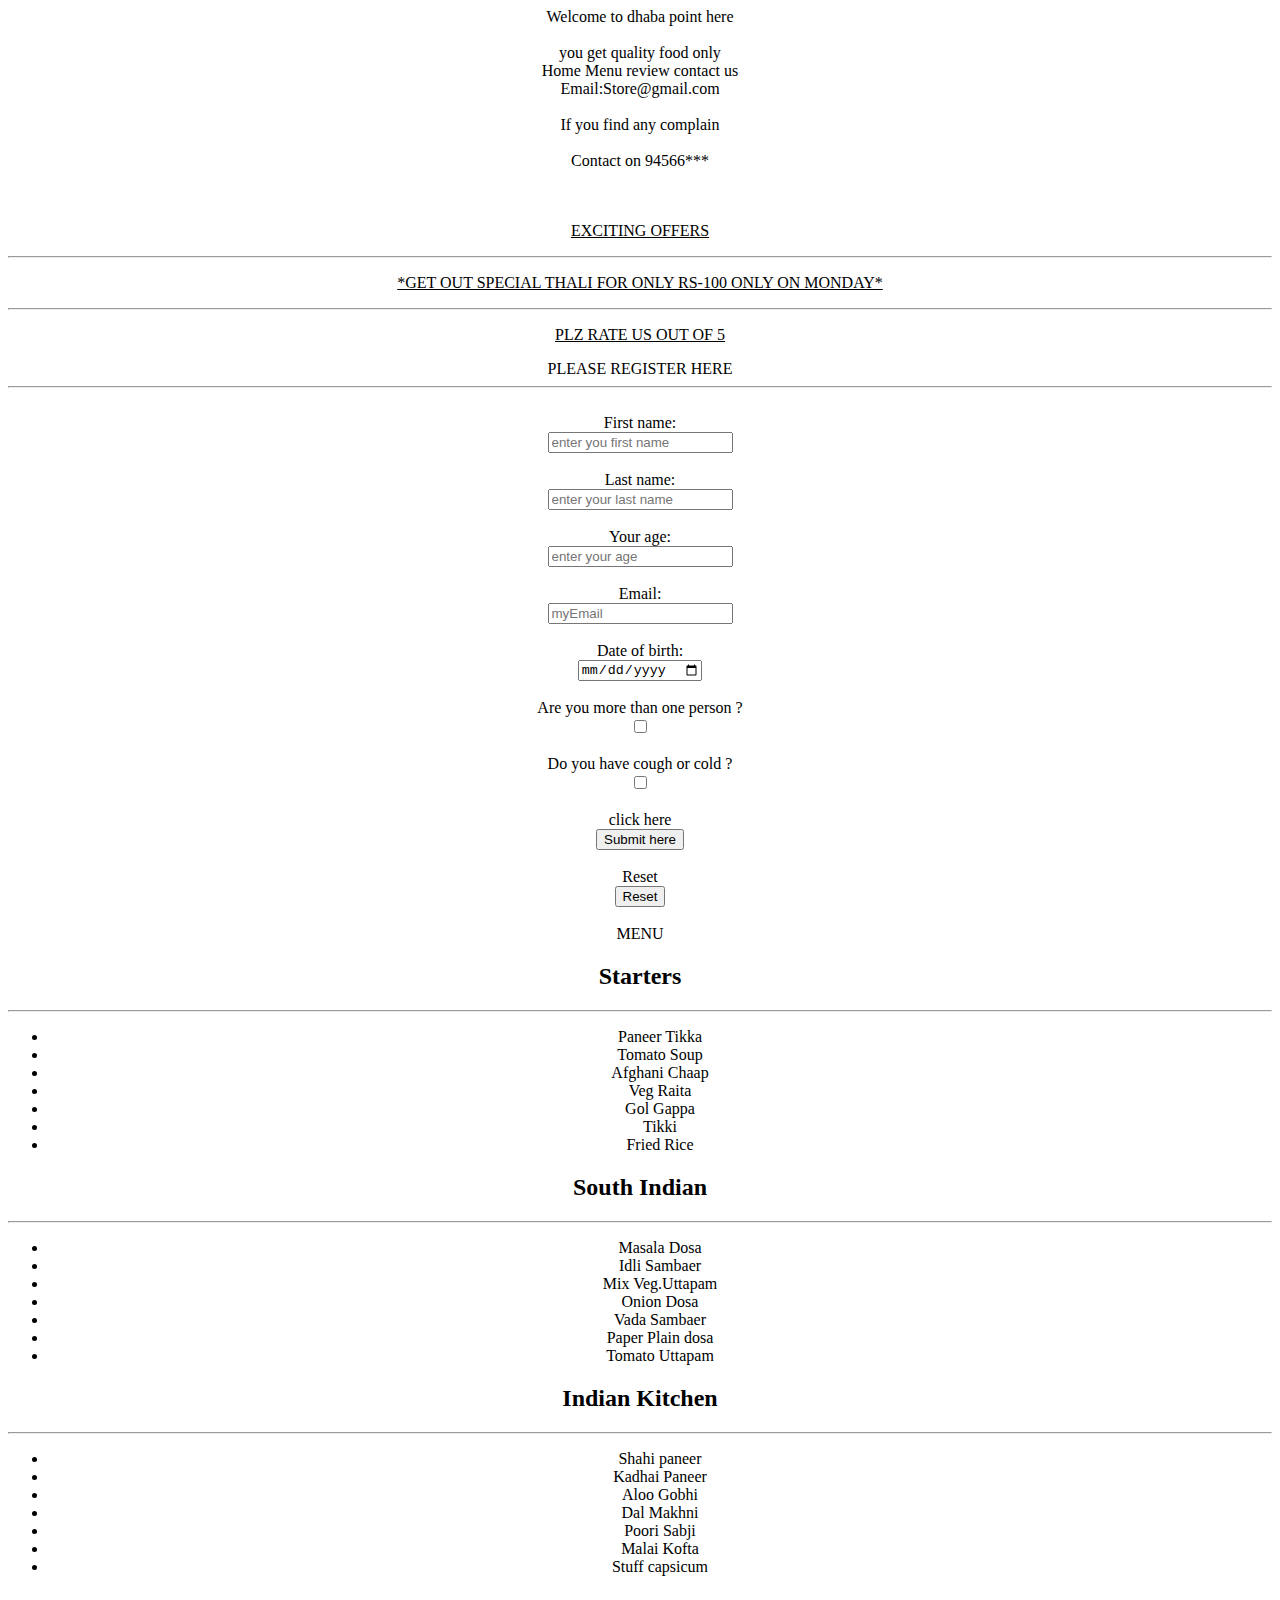
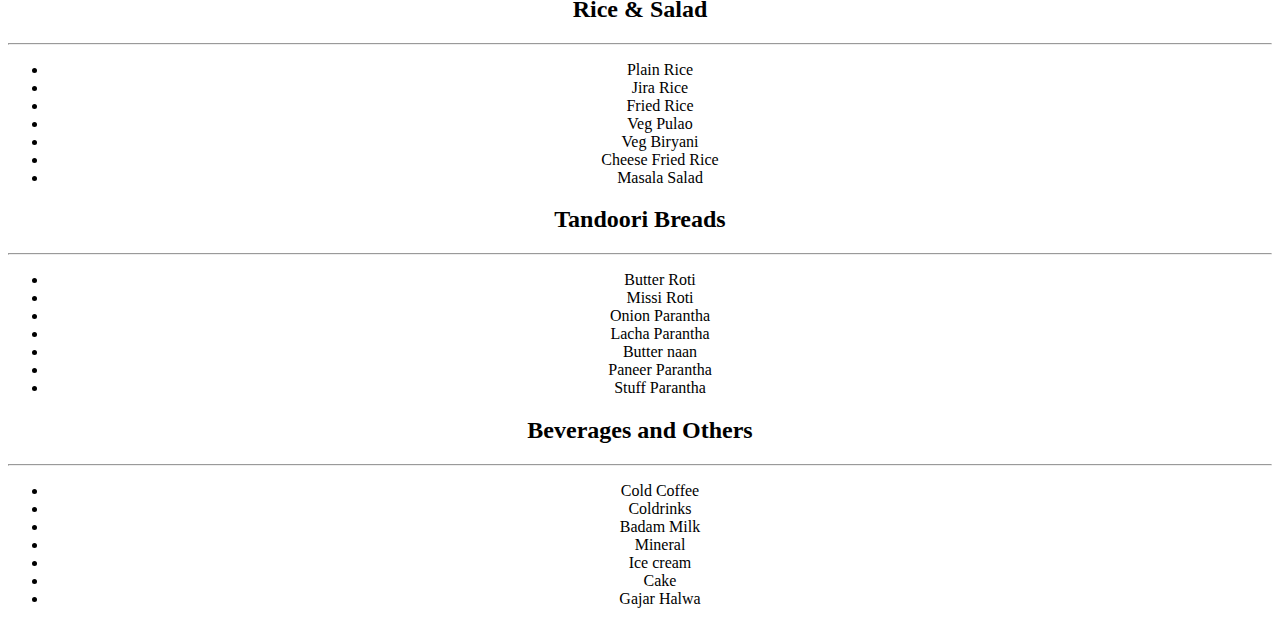
==== index.html @ 824cd0df "added one file" ====
<!DOCTYPE html>
<html lang="en">
<head>
    <meta charset="UTF-8">
    <meta http-equiv="X-UA-Compatible" content="IE=edge">
    <meta name="viewport" content="width=device-width, initial-scale=1.0">
    <title>Document</title>
    <link rel="stylesheet" href="./style.css">
</head>
<body>
    <div id="dhaba">
        <section align="center">
            <div id="box">
            <div class="box" id="box1"><font>Welcome to dhaba point here <br> <br> you get quality food only </font></div>
            <div class="box" id="box2"><font>Home Menu review contact us</font></div>
            <div class="box" id="box3"><font>Email:Store@gmail.com <br><br>If you find any complain <br><br> Contact on 94566***</font></div>  
            </div>
        </section>
        <section align="center">
            <div id="container1">
                <div class="circle"><br><br>
                    <u>
                        <p>EXCITING OFFERS</p>
                        <hr>
                        <p>*GET OUT SPECIAL THALI FOR ONLY RS-100 ONLY ON MONDAY*</p>
                        <hr>
                        <p>PLZ RATE US OUT OF 5</p>
                    </u>
        
                </div>
                <div class="form">
                    <form action="submit.html">
                        <div class="heading">PLEASE REGISTER HERE</div>
        
                        <hr style="color: rgba(204, 204, 204, 0.575);">
                        <br>
                        <div class="labelc"><label for="name">First name:</label>
                        </div>
                        <div>
                            <input type="text" id="name" name="name" placeholder="enter you first name" required="">
                        </div><br>
                        <div class="labelc"><label for="lname">Last name:</label>
                        </div>
                        <div class="input">
                            <input type="text" id="lname" placeholder="enter your last name" required="" name="lastname">
                        </div><br>
                        <div class="labelc">
                            <label for="age">Your age:</label>
                        </div>
                        <div class="input">
                            <input type="number" id="age" name="age" placeholder="enter your age">
                        </div><br>
                        <div class="labelc">
                            <label for="email">Email:</label>
                        </div>
                        <div class="input">
                            <input type="email" id="email" name="email" placeholder="myEmail">
                        </div><br>
                        <div class="labelc">
                            <label for="dob">Date of birth:</label>
                        </div>
                        <div class="input">
                            <input type="date" name="date" id="dob" placeholder="dd-mm-yyyy">
                        </div><br>
                        <div class="labelc">
                            <label for="person">Are you more than one person ?</label>
                        </div>
                        <div class="input">
                            <input type="checkbox">
                        </div><br>
                        <div class="labelc">
                            <label for="cold">Do you have cough or cold ? </label>
                        </div>
                        <div class="input">
                            <input type="checkbox">
                        </div><br>
                        <div class="labelc">
                            click here
                        </div>
                        <div class="input">
                            <button type="submit">Submit here</button>
                        </div><br>
                        <div class="labelc">
                            Reset
                        </div>
                        <div class="input">
                            <button type="reset" id="reset">Reset</button>
                        </div><br>
        
                    </form>
                </div>
            </div>
        </section>
        <section><center>
            <div class="menu"><font>MENU</font></div>
        </center>
        </section>
        <section align="center">
            <div id="mainmenu">
            <div class="menubox" id="menu1"><h2>Starters</h2><hr>
                <ul align="center">
                <li>Paneer Tikka</li>
                <li>Tomato Soup</li>
                <li>Afghani Chaap</li>
                <li>Veg Raita</li>
                <li>Gol Gappa</li>
                <li>Tikki</li>
                <li>Fried Rice</li>
            </ul></div>
            <div class="menubox" id="menu2"><h2>South Indian</h2> <hr>
                <ul align="center">
                    <li>Masala Dosa </li>
                    <li>Idli Sambaer</li>
                    <li>Mix Veg.Uttapam</li>
                    <li>Onion Dosa</li>
                    <li>Vada Sambaer</li>
                    <li>Paper Plain dosa</li>
                    <li>Tomato Uttapam</li>
                </ul>
            </div>
            <div class="menubox" id="menu3"><h2>Indian Kitchen</h2> <hr>
                <ul align="center">
                    <li>Shahi paneer</li>
                    <li>Kadhai Paneer</li>
                    <li>Aloo Gobhi</li>
                    <li>Dal Makhni</li>
                    <li>Poori Sabji</li>
                    <li>Malai Kofta</li>
                    <li>Stuff capsicum</li>
                </ul>
            </div>
        </div>
        </section>
        <section align="center">
            <div id="mainmenu2">
            <div class="menubox" id="menu4"><h2>Rice & Salad</h2> <hr>
                <ul align="center">
                    <li>Plain Rice</li>
                    <li>Jira Rice</li>
                    <li>Fried Rice</li>
                    <li>Veg Pulao</li>
                    <li>Veg Biryani</li>
                    <li>Cheese Fried Rice</li>
                    <li>Masala Salad</li>
                </ul>
            </div>
            <div class="menubox" id="menu5"><h2>Tandoori Breads</h2> <hr>
                <ul align="center">
                    <li>Butter Roti</li>
                    <li>Missi Roti</li>
                    <li>Onion Parantha</li>
                    <li>Lacha Parantha</li>
                    <li>Butter naan</li>
                    <li>Paneer Parantha</li>
                    <li>Stuff Parantha</li>
                </ul>
            </div>
            <div class="menubox" id="menu6"><h2>Beverages and Others</h2> <hr>
                <ul align="center">
                    <li>Cold Coffee</li>
                    <li>Coldrinks</li>
                    <li>Badam Milk</li>
                    <li>Mineral</li>
                    <li>Ice cream</li>
                    <li>Cake</li>
                    <li>Gajar Halwa</li>
                </ul>
            </div>
        </div>
        </section>
    </div>
</body>
</html>
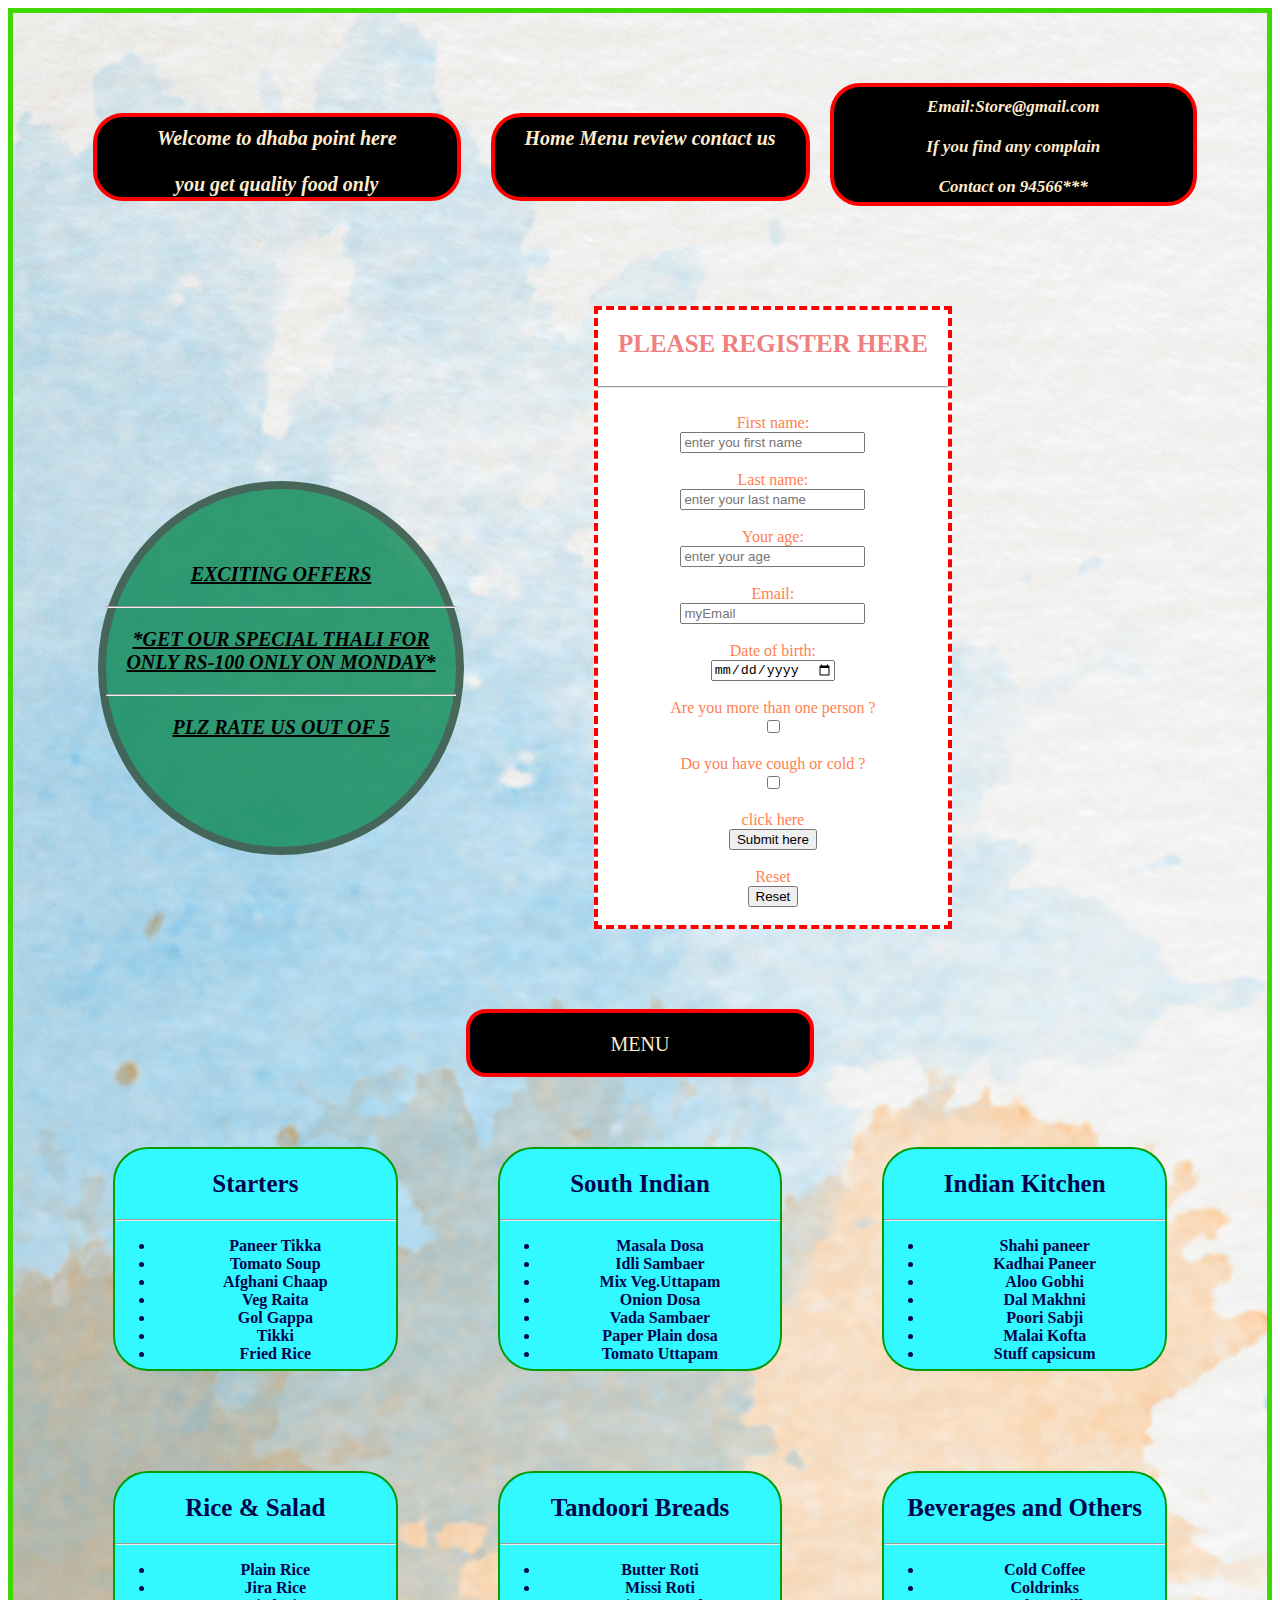
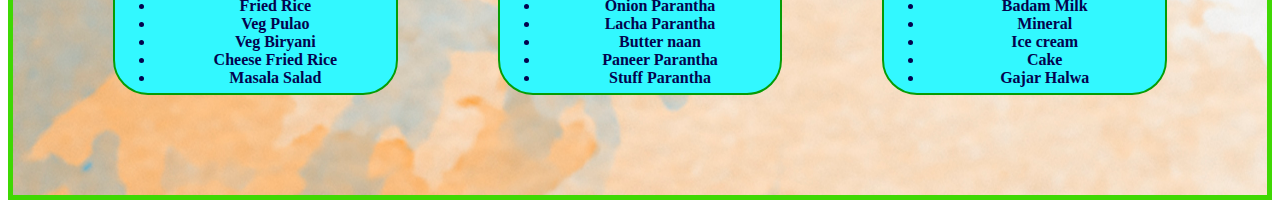
==== commit 998b8828: "added new files" ====
--- a/index.html
+++ b/index.html
@@ -22,7 +22,7 @@
                     <u>
                         <p>EXCITING OFFERS</p>
                         <hr>
-                        <p>*GET OUT SPECIAL THALI FOR ONLY RS-100 ONLY ON MONDAY*</p>
+                        <p>*GET OUR SPECIAL THALI FOR ONLY RS-100 ONLY ON MONDAY*</p>
                         <hr>
                         <p>PLZ RATE US OUT OF 5</p>
                     </u>
--- a/style.css
+++ b/style.css
@@ -0,0 +1,138 @@
+#dhaba{
+    border: 5px solid rgb(63, 216, 3);
+    
+    background-image: url(./image.jpg);
+    height: auto;
+    width: auto;
+    padding: 50px;
+}
+#box{
+    display: flex;
+    justify-content: center;
+    justify-content: space-evenly;
+}
+.box{
+    border: 4px solid red;
+    width: 350px;
+    height: 60px;
+    
+    border-radius: 30px;
+    background-color: black;
+    color: blanchedalmond;
+    font-size: 20px;
+    padding: 10px;
+    margin-left: 30px;
+    margin-top: 50px;
+    font-style: italic;
+    font-weight: bold;
+    text-align: center;
+    
+
+}
+
+#box2{
+    
+    width: 300px;
+}
+#box3{
+    height: 95px;
+    font-size: 17px;
+    margin: 20px;
+}
+#circle{
+    height: 270px;
+    width: 270px;
+    border: solid rgb(68, 68, 68) 5px;
+    border-radius: 50%;
+
+}
+#form {
+    border: 4px dashed red;
+    margin: 50px;
+    background-color: white;
+    height: auto;
+    width: max-content;
+    text-align: center;
+    margin-left: 130px;
+    display: block;
+}
+#container1 {
+    display: flex;
+    margin: 30px;
+}
+.circle {
+    border: rgba(80, 80, 80, 0.692) solid 8px;
+    border-radius: 50%;
+    height: 350px;
+    width: 350px;
+    background-color: rgba(13, 138, 86, 0.808);
+    text-align: center;
+    font-size: 20px;
+    font-weight: 600;
+    font-style: italic;
+    padding-top: 8px;
+    margin-left: 5px;
+    margin-top: 225px;
+}
+.form {
+    border: 4px dashed red;
+    margin: 50px;
+    background-color: white;
+    height: auto;
+    width: max-content;
+    text-align: center;
+    margin-left: 130px;
+    display: block;
+}
+.heading {
+    text-align: center;
+    color: lightcoral;
+    font-weight: bold;
+    font-size: 25px;
+    padding: 20px;
+}
+.labelc{
+    color: coral;
+}
+.menu{
+    border: 4px red solid;
+    border-radius: 20px;
+    background-color: black;
+    font-size: 20px;
+    color: blanchedalmond;
+    height: 20px;
+    width: 300px;
+    text-align: center;
+    padding: 20px;
+    margin: 20px;
+
+}
+#mainmenu{
+    display: flex;
+    justify-content: space-evenly;
+
+}
+.menubox{
+    border: 2px rgb(6, 156, 6) solid;
+    border-radius: 35px;
+    background-color: rgb(50, 248, 255);
+    height: 220px;
+    width: 350px;
+    margin: 50px;
+    font-weight: bold;
+    color: rgb(3, 3, 78);
+    
+}
+#mainmenu2{
+    display: flex;
+    justify-content: space-evenly;
+}
+h2{
+    
+font-size: 25px;
+font-weight: bold ;
+display: block;
+}
+hr{
+    color: rgb(139, 139, 141);
+}
